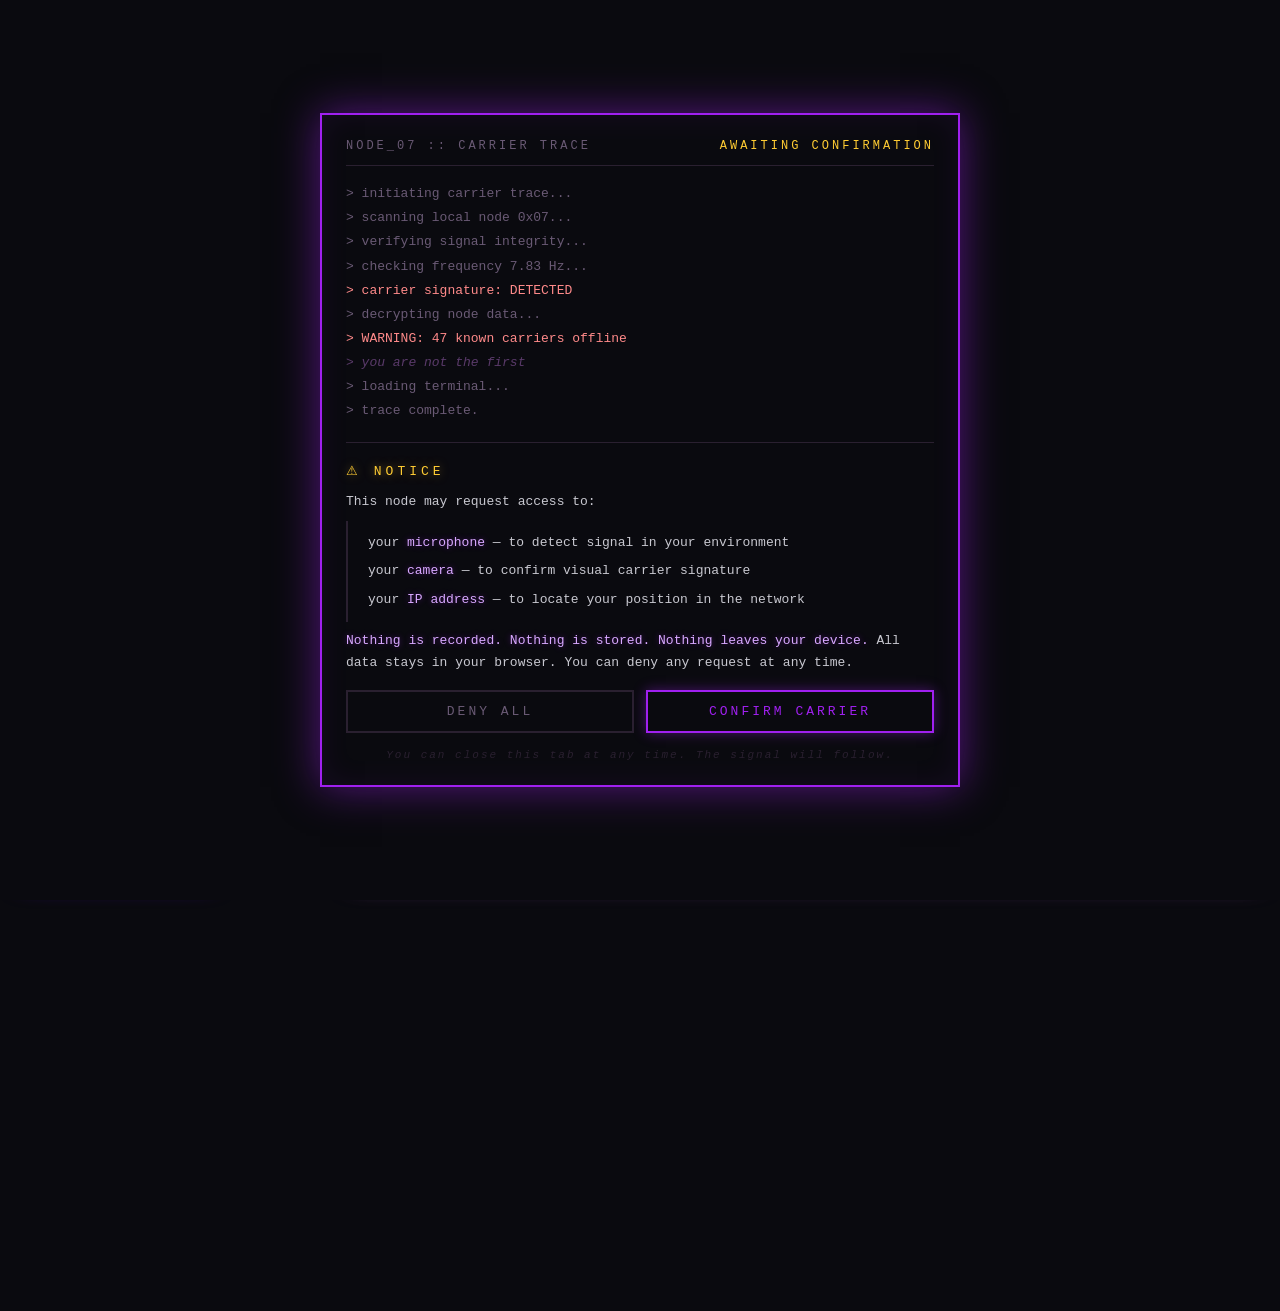
==== index.html @ cf15ec82 "Update index.html" ====
<!DOCTYPE html>
<html lang="en">
<head>
<meta charset="UTF-8">
<meta name="viewport" content="width=device-width, initial-scale=1.0">
<title>WHEEL_0x07 // CARRIER TRACE</title>
<link rel="icon" href="logo.png" type="image/png">
<link rel="apple-touch-icon" href="logo.png">
<link rel="stylesheet" href="style.css">
</head>
<body>

<script src="boot-screen.js"></script>

<div class="scanlines"></div>
<div class="vignette"></div>
<div id="glitch-overlay"></div>
<div id="gold-flash"></div>

<header class="hud">
  <div class="hud-left">
    <span class="dot red"></span>
    <span class="dot yellow"></span>
    <span class="dot green"></span>
    <span class="hud-title">NODE_07 // SIGNAL: <span class="err">DETECTED</span></span>
  </div>
  <div class="hud-right">
    <span id="visitor-id">SUBJECT_0000</span>
    <span class="sep">|</span>
    <span id="counter">SPINS: 0</span>
    <span class="sep">|</span>
    <span id="clock">00:00:00</span>
  </div>
</header>

<main class="stage">

  <div class="intro" id="intro">
    <p class="line system">&gt; carrier trace initialized.</p>
    <p class="line system">&gt; signal origin: <span class="err">UNKNOWN</span></p>
    <p class="line whisper">you were not supposed to find this. but you were supposed to hear it.</p>
    <p class="line">Press <span class="glitch-text" data-text="SPIN">SPIN</span> to continue. Each sector is a fragment of the signal.</p>
    <p class="line dim">They are not random. Nothing here is random.</p>
  </div>

  <div class="wheel-wrap">
    <div class="wheel-pointer">▼</div>
    <canvas id="wheel" width="600" height="600"></canvas>
    <button id="spin-btn" class="spin-btn">
      <span class="glitch-text" data-text="SPIN">SPIN</span>
    </button>
  </div>

  <div class="visualizer-wrap">
    <canvas id="visualizer" width="800" height="80"></canvas>
  </div>

  <div class="result" id="result">
    <div class="result-label">// DECODED FRAGMENT</div>
    <div class="result-text" id="result-text">—</div>
    <div class="result-sub" id="result-sub"></div>
  </div>

  <div class="log" id="log">
    <p class="line system">&gt; signal trace active.</p>
    <p class="line whisper">you are a carrier. we will explain.</p>
    <p class="line dim">&gt; type: help</p>
  </div>

  <div class="terminal-input">
    <span class="prompt">&gt;</span>
    <input type="text" id="cmd" autocomplete="off" spellcheck="false" placeholder="type a command...">
  </div>

</main>

<a href="chat.html" class="channel-btn" title="other carriers">
  <span class="channel-row">
    <span class="channel-dot"></span>
    <span class="channel-text">CHANNEL_0x0F</span>
  </span>
  <span class="channel-count" id="channelCount">4 carriers</span>
</a>

<footer class="hidden-footer">
  <a href="manifest.html" class="secret-dot" title="recovery document">manifest.node</a>
  <a href="manifest-enemy.html" class="secret-dot" title="their version">official.node</a>
  <a href="signal.html" class="secret-dot" title="carrier wave analysis">signal.node</a>
  <a href="hidden.html" class="secret-dot" title="you were not supposed to see this">break_down.node</a>
  <a href="void.html" class="secret-dot" title="do not follow">void.node</a>
  <span class="hidden-tag" title="you found it">7</span>
</footer>

<script src="audio.js"></script>
<script src="wheel-a.js"></script>
<script src="wheel-b.js"></script>
<script src="cmd-1.js"></script>
<script src="cmd-2.js"></script>
<script src="cmd-3.js"></script>
<script src="cmd-4.js"></script>
<script src="cmd-5.js"></script>
<script src="cmd-6.js"></script>
<script src="visualizer.js"></script>
<script src="mic-bg.js"></script>
<script src="referrer.js"></script>
<script src="copy-trap.js"></script>
<script src="cursor-drift.js"></script>
<script src="camera-watch.js"></script>
<script src="counter.js"></script>
<script src="intro.js"></script>
<script src="title-flicker.js"></script>
<script src="crt.js"></script>
<script src="fisheye-bg.js"></script>
<script src="frequency-bg.js"></script>

<script>
  // ---------- ЖИВОЙ СЧЁТЧИК "ONLINE" ----------
  (function() {
    const countEl = document.getElementById("channelCount");
    if (!countEl) return;
    function update() {
      const n = Math.max(3, Math.min(9, 4 + Math.floor(Math.random() * 4 - 1)));
      countEl.textContent = n + " carriers";
    }
    update();
    setInterval(update, 30000);
  })();
</script>

</body>
</html>
---- style.css ----
:root {
  --bg: #0a0a0f;
  --fg: #c8c8d0;
  --accent: #a020f0;
  --acid: #d8a8ff;
  --cyan: #7b2cbf;
  --dim: #2a2030;
}

* { margin: 0; padding: 0; box-sizing: border-box; }

html, body {
  height: 100%;
  background: #0a0a0f;
  color: var(--fg);
  font-family: "Courier New", "Consolas", monospace;
  overflow-x: hidden;
  cursor: crosshair;
}

/* На главной странице фон прозрачный — его рисует WebGL-канвас */
body.has-fisheye-bg {
  background: transparent !important;
}

#mic-bg {
  position: fixed;
  inset: 0;
  z-index: 0;
  pointer-events: none;
  overflow: hidden;
  opacity: 0;
  transition: opacity 0.6s ease;
}
#mic-bg.active { opacity: 1; }
.mic-word {
  position: absolute;
  top: 0;
  left: 0;
  font-family: "Courier New", monospace;
  font-weight: bold;
  letter-spacing: 2px;
  color: #a020f0;
  white-space: nowrap;
  will-change: transform, opacity, filter;
  text-shadow:
    0 0 10px rgba(160, 32, 240, 0.4),
    0 0 20px rgba(160, 32, 240, 0.2);
  user-select: none;
}

.hud {
  display: flex;
  justify-content: space-between;
  align-items: center;
  padding: 8px 14px;
  border-bottom: 1px solid var(--dim);
  background: rgba(10, 10, 15, 0.7);
  font-size: 12px;
  letter-spacing: 1px;
  position: sticky;
  top: 0;
  z-index: 20;
  backdrop-filter: blur(2px);
}
.hud-left, .hud-right { display: flex; align-items: center; gap: 10px; }
.dot { width: 9px; height: 9px; border-radius: 50%; display: inline-block; }
.red { background: #a020f0; }
.yellow { background: #7b2cbf; }
.green { background: #d8a8ff; }
.hud-title { margin-left: 8px; color: var(--dim); }
.hud-right { color: #6a5a75; }
.sep { color: #3a2a45; }
.err { color: #ff2b6a; }

.stage {
  max-width: 900px;
  margin: 0 auto;
  padding: 24px 16px 80px;
  position: relative;
  z-index: 5;
  background: transparent;
}

.intro { margin-bottom: 24px; line-height: 1.55; font-size: 14px; }
.line { margin-bottom: 4px; }
.line.system { color: #8a7a95; }
.line.dim { color: #4a3a55; }
.line.whisper {
  color: #6a4a7a;
  font-style: italic;
  opacity: 0.85;
  animation: whisper 5s infinite;
}
.line.user::before { content: "> "; color: var(--accent); }
.ok { color: var(--acid); }

.wheel-wrap {
  position: relative;
  width: min(600px, 90vw);
  aspect-ratio: 1;
  margin: 20px auto 30px;
  filter: drop-shadow(0 0 30px rgba(160, 32, 240, 0.25));
}

#wheel {
  width: 100%;
  height: 100%;
  display: block;
  border-radius: 50%;
  transition: transform 4.5s cubic-bezier(0.15, 0.9, 0.05, 1);
}

.wheel-pointer {
  position: absolute;
  top: -18px;
  left: 50%;
  transform: translateX(-50%);
  font-size: 32px;
  color: var(--accent);
  text-shadow: 0 0 10px var(--accent);
  z-index: 3;
  pointer-events: none;
}

.spin-btn {
  position: absolute;
  top: 50%;
  left: 50%;
  transform: translate(-50%, -50%);
  width: 120px;
  height: 120px;
  border-radius: 50%;
  border: 2px solid var(--accent);
  background: radial-gradient(circle, #14081f 0%, #0a0a0f 100%);
  color: var(--fg);
  font-family: inherit;
  font-size: 18px;
  font-weight: bold;
  letter-spacing: 3px;
  cursor: pointer;
  z-index: 4;
  box-shadow:
    0 0 20px rgba(160, 32, 240, 0.5),
    inset 0 0 20px rgba(160, 32, 240, 0.25);
  transition: all 0.2s;
}
.spin-btn:hover {
  background: radial-gradient(circle, #2a103f 0%, #0a0a0f 100%);
  box-shadow:
    0 0 40px rgba(160, 32, 240, 0.9),
    inset 0 0 30px rgba(160, 32, 240, 0.5);
}
.spin-btn:active { transform: translate(-50%, -50%) scale(0.95); }
.spin-btn:disabled { opacity: 0.4; cursor: not-allowed; }

.glitch-text {
  position: relative;
  display: inline-block;
  color: var(--accent);
  text-shadow: 0 0 8px var(--accent);
}
.glitch-text::before,
.glitch-text::after {
  content: attr(data-text);
  position: absolute;
  left: 0; top: 0;
  width: 100%;
  overflow: hidden;
  pointer-events: none;
}
.glitch-text::before {
  color: #d8a8ff;
  animation: glitch-1 2s infinite linear alternate-reverse;
  clip-path: polygon(0 0, 100% 0, 100% 45%, 0 45%);
}
.glitch-text::after {
  color: #7b2cbf;
  animation: glitch-2 3s infinite linear alternate-reverse;
  clip-path: polygon(0 55%, 100% 55%, 100% 100%, 0 100%);
}
@keyframes glitch-1 {
  0%, 100% { transform: translate(0); }
  20% { transform: translate(-2px, 1px); }
  40% { transform: translate(-1px, -1px); }
  60% { transform: translate(2px, 1px); }
  80% { transform: translate(1px, -2px); }
}
@keyframes glitch-2 {
  0%, 100% { transform: translate(0); }
  25% { transform: translate(2px, -1px); }
  50% { transform: translate(-2px, 1px); }
  75% { transform: translate(1px, 2px); }
}

.result {
  text-align: center;
  border: 1px solid var(--dim);
  background: rgba(10, 10, 15, 0.55);
  padding: 20px;
  margin-bottom: 20px;
  min-height: 100px;
  transition: all 0.3s;
}
.result.active {
  border-color: var(--accent);
  box-shadow: 0 0 20px rgba(160, 32, 240, 0.4);
}
.result-label {
  font-size: 11px;
  color: var(--dim);
  letter-spacing: 3px;
  margin-bottom: 8px;
}
.result-text {
  font-size: 26px;
  font-weight: bold;
  letter-spacing: 4px;
  color: var(--acid);
  text-shadow: 0 0 12px var(--acid);
  word-break: break-word;
}
.result-sub {
  font-size: 13px;
  color: #6a5a75;
  margin-top: 10px;
  font-style: italic;
  min-height: 18px;
}

.visualizer-wrap {
  width: 100%;
  max-width: 800px;
  margin: 0 auto 20px;
  height: 80px;
  position: relative;
  opacity: 0;
  transition: opacity 0.4s ease;
  pointer-events: none;
}
.visualizer-wrap.active { opacity: 1; }
#visualizer {
  width: 100%;
  height: 100%;
  display: block;
  filter: drop-shadow(0 0 8px rgba(160, 32, 240, 0.6));
}

.log {
  border-top: 1px solid var(--dim);
  padding: 12px 0;
  font-size: 13px;
  line-height: 1.5;
  max-height: 200px;
  overflow-y: auto;
  scrollbar-width: thin;
  background: rgba(10, 10, 15, 0.45);
}
.log::-webkit-scrollbar { width: 6px; }
.log::-webkit-scrollbar-thumb { background: var(--dim); }

.terminal-input {
  display: flex;
  align-items: center;
  border-top: 1px solid var(--dim);
  padding: 10px 0;
  background: rgba(10, 10, 15, 0.45);
}
.prompt { color: var(--accent); margin-right: 10px; font-weight: bold; }
#cmd {
  flex: 1;
  background: transparent;
  border: none;
  outline: none;
  color: var(--fg);
  font-family: inherit;
  font-size: 14px;
  caret-color: var(--accent);
}
#cmd::placeholder { color: #3a2a45; }

.scanlines {
  position: fixed; inset: 0; z-index: 99; pointer-events: none;
  background: repeating-linear-gradient(
    0deg, rgba(0,0,0,0.22) 0px, rgba(0,0,0,0.22) 1px,
    transparent 1px, transparent 3px);
}
.vignette {
  position: fixed; inset: 0; z-index: 98; pointer-events: none;
  background: radial-gradient(ellipse at center, transparent 40%, rgba(0,0,0,0.7) 100%);
}
#glitch-overlay {
  position: fixed; inset: 0; z-index: 150; pointer-events: none;
  background: transparent;
}
#glitch-overlay.active {
  animation: full-glitch 0.35s steps(2) infinite;
  background: rgba(160, 32, 240, 0.1);
  mix-blend-mode: difference;
}
@keyframes full-glitch {
  0% { transform: translate(0); filter: hue-rotate(0deg); }
  50% { transform: translate(-4px, 2px); filter: hue-rotate(60deg); }
  100% { transform: translate(3px, -3px); filter: hue-rotate(120deg); }
}
@keyframes whisper {
  0%, 100% { opacity: 0.2; letter-spacing: 0; }
  50% { opacity: 0.9; letter-spacing: 2px; }
}

/* ---------- HIDDEN FOOTER ---------- */
.hidden-footer {
  position: fixed;
  bottom: 20px;
  right: 20px;
  z-index: 9999;
  display: flex;
  align-items: center;
  gap: 22px;
  padding: 14px 22px;
  background: rgba(10, 10, 15, 0.9);
  border: 2px solid #a020f0;
  border-radius: 3px;
  box-shadow:
    0 0 25px rgba(160, 32, 240, 0.6),
    inset 0 0 15px rgba(160, 32, 240, 0.1);
  backdrop-filter: blur(8px);
  font-size: 15px;
}
.hidden-footer:hover {
  box-shadow:
    0 0 40px rgba(160, 32, 240, 0.9),
    inset 0 0 25px rgba(160, 32, 240, 0.2);
}
.secret-dot {
  color: #d8d8e0;
  font-size: 15px;
  font-family: "Courier New", monospace;
  letter-spacing: 2px;
  text-decoration: none;
  cursor: crosshair;
  opacity: 1;
  transition: all 0.4s ease;
  text-shadow: 0 0 8px rgba(160, 32, 240, 0.7);
  padding: 4px 6px;
}
.secret-dot:hover {
  color: #ffffff;
  text-shadow: 0 0 12px #a020f0, 0 0 25px #a020f0, 0 0 45px #a020f0;
  letter-spacing: 4px;
}
.secret-dot[href="void.html"] {
  color: #c77dff;
  font-weight: bold;
  text-shadow: 0 0 10px #a020f0, 0 0 22px rgba(160, 32, 240, 0.9);
  animation: void-flicker 3s infinite;
}
.secret-dot[href="void.html"]:hover {
  color: #ffffff;
  text-shadow: 0 0 15px #d8a8ff, 0 0 35px #a020f0, 0 0 70px #a020f0;
}
@keyframes void-flicker {
  0%, 88%, 100% { opacity: 1; }
  90%           { opacity: 0.3; }
  92%           { opacity: 1; }
  94%           { opacity: 0.5; }
  96%           { opacity: 1; }
}
.hidden-tag {
  color: #d8d8e0;
  font-size: 15px;
  font-weight: bold;
  transition: color 0.5s;
  cursor: help;
  text-shadow: 0 0 8px rgba(160, 32, 240, 0.6);
  padding: 4px 6px;
}
.hidden-tag:hover {
  color: #ffffff;
  text-shadow: 0 0 12px #a020f0, 0 0 25px #a020f0;
}

/* ---------- CHANNEL BUTTON ---------- */
.channel-btn {
  position: fixed;
  bottom: 20px;
  left: 20px;
  z-index: 9999;
  display: flex;
  flex-direction: column;
  align-items: flex-start;
  gap: 4px;
  padding: 14px 18px;
  background: rgba(10, 10, 15, 0.9);
  border: 2px solid #a020f0;
  border-radius: 3px;
  text-decoration: none;
  cursor: pointer;
  box-shadow:
    0 0 25px rgba(160, 32, 240, 0.6),
    inset 0 0 15px rgba(160, 32, 240, 0.15);
  backdrop-filter: blur(8px);
  transition: all 0.3s ease;
  animation: channel-pulse 2s ease-in-out infinite;
}
.channel-btn:hover {
  box-shadow:
    0 0 45px rgba(160, 32, 240, 1),
    inset 0 0 25px rgba(160, 32, 240, 0.3);
  transform: translateY(-2px);
  animation: none;
}
@keyframes channel-pulse {
  0%, 100% {
    box-shadow: 0 0 25px rgba(160, 32, 240, 0.6),
                inset 0 0 15px rgba(160, 32, 240, 0.15);
  }
  50% {
    box-shadow: 0 0 40px rgba(160, 32, 240, 0.95),
                inset 0 0 22px rgba(160, 32, 240, 0.3);
  }
}
.channel-row { display: flex; align-items: center; gap: 8px; }
.channel-dot {
  display: inline-block;
  width: 8px;
  height: 8px;
  border-radius: 50%;
  background: #00ff88;
  box-shadow: 0 0 8px #00ff88;
  animation: channel-dot-blink 1.5s infinite;
  flex-shrink: 0;
}
@keyframes channel-dot-blink {
  0%, 100% { opacity: 1; }
  50%      { opacity: 0.3; }
}
.channel-text {
  color: #a020f0;
  font-family: "Courier New", monospace;
  font-size: 14px;
  letter-spacing: 3px;
  font-weight: bold;
  text-shadow: 0 0 8px rgba(160, 32, 240, 0.7);
}
.channel-count {
  color: #d8a8ff;
  font-family: "Courier New", monospace;
  font-size: 10px;
  letter-spacing: 2px;
  opacity: 0.8;
  padding-left: 16px;
}

/* ---------- GOLD JACKPOT ---------- */
.result.jackpot {
  border-color: #ffcc33;
  box-shadow:
    0 0 30px rgba(255, 204, 51, 0.6),
    inset 0 0 30px rgba(255, 204, 51, 0.15);
  animation: jackpot-pulse 1.2s ease-in-out infinite;
}
.result.jackpot .result-label { color: #ffcc33; }
.result.jackpot .result-text {
  color: #ffcc33;
  text-shadow:
    0 0 10px #ffcc33,
    0 0 25px #ff9500,
    0 0 45px #ff6600;
  letter-spacing: 6px;
}
.result.jackpot .result-sub {
  color: #ffcc33;
  font-style: normal;
  letter-spacing: 2px;
}
@keyframes jackpot-pulse {
  0%, 100% { box-shadow: 0 0 30px rgba(255, 204, 51, 0.6), inset 0 0 30px rgba(255, 204, 51, 0.15); }
  50%      { box-shadow: 0 0 55px rgba(255, 204, 51, 1),   inset 0 0 45px rgba(255, 204, 51, 0.35); }
}

#gold-flash {
  position: fixed;
  inset: 0;
  z-index: 200;
  pointer-events: none;
  background: radial-gradient(circle at center,
              rgba(255, 220, 100, 0.95) 0%,
              rgba(255, 170, 0, 0.6) 35%,
              transparent 70%);
  opacity: 0;
}
#gold-flash.active {
  animation: gold-flash 1.6s ease-out forwards;
}
@keyframes gold-flash {
  0%   { opacity: 0; }
  15%  { opacity: 1; }
  100% { opacity: 0; }
}

@keyframes flicker {
  0%, 95%, 100% { opacity: 1; }
  96% { opacity: 0.7; }
  97% { opacity: 1; }
  98% { opacity: 0.3; }
  99% { opacity: 1; }
}

/* ---------- BOOT SCREEN ---------- */
#boot-screen {
  position: fixed;
  inset: 0;
  z-index: 99998;
  background: #0a0a0f;
  display: flex;
  align-items: center;
  justify-content: center;
  padding: 20px;
  font-family: "Courier New", monospace;
  opacity: 1;
  animation: boot-fade-in 0.4s ease-out;
}
@keyframes boot-fade-in {
  from { opacity: 0; }
  to   { opacity: 1; }
}
.boot-box {
  width: 100%;
  max-width: 640px;
  border: 2px solid #a020f0;
  background: rgba(10, 10, 15, 0.95);
  box-shadow:
    0 0 40px rgba(160, 32, 240, 0.5),
    inset 0 0 30px rgba(160, 32, 240, 0.08);
  padding: 24px;
  position: relative;
}
.boot-header {
  display: flex;
  justify-content: space-between;
  align-items: center;
  padding-bottom: 12px;
  margin-bottom: 16px;
  border-bottom: 1px solid #2a2030;
  font-size: 12px;
  letter-spacing: 3px;
  color: #6a5a75;
}
.boot-status {
  color: #a020f0;
  animation: pulse-red 1.5s infinite;
}
.boot-status.pending {
  color: #ffcc33;
  animation: pulse-red 1s infinite;
}
@keyframes pulse-red {
  0%, 100% { opacity: 1; }
  50%      { opacity: 0.35; }
}
.boot-log {
  min-height: 180px;
  max-height: 240px;
  overflow-y: auto;
  margin-bottom: 20px;
  font-size: 13px;
  line-height: 1.7;
  color: #6a5a75;
}
.boot-line {
  margin: 0;
  padding: 1px 0;
  animation: boot-line-in 0.3s ease-out;
}
.boot-line.warn { color: #ff8a8a; }
.boot-line.whisper { color: #5a3a6a; font-style: italic; }
@keyframes boot-line-in {
  from { opacity: 0; transform: translateX(-6px); }
  to   { opacity: 1; transform: translateX(0); }
}
.boot-privacy {
  border-top: 1px solid #2a2030;
  padding-top: 20px;
  animation: boot-line-in 0.5s ease-out;
}
.privacy-title {
  color: #ffcc33;
  font-size: 13px;
  letter-spacing: 4px;
  margin-bottom: 12px;
  text-shadow: 0 0 10px rgba(255, 204, 51, 0.5);
}
.privacy-text {
  color: #c8c8d0;
  font-size: 13px;
  line-height: 1.7;
  margin-bottom: 16px;
}
.privacy-text ul {
  list-style: none;
  padding: 8px 0 8px 20px;
  margin: 8px 0;
  border-left: 2px solid #2a2030;
}
.privacy-text li { padding: 3px 0; }
.privacy-text strong {
  color: #d8a8ff;
  font-weight: normal;
  text-shadow: 0 0 6px rgba(160, 32, 240, 0.4);
}
.privacy-buttons {
  display: flex;
  gap: 12px;
  margin-bottom: 16px;
}
.boot-btn {
  flex: 1;
  padding: 12px 20px;
  font-family: "Courier New", monospace;
  font-size: 13px;
  letter-spacing: 3px;
  border: 2px solid;
  background: transparent;
  cursor: pointer;
  transition: all 0.3s;
}
.boot-btn.deny {
  color: #6a5a75;
  border-color: #2a2030;
}
.boot-btn.deny:hover {
  color: #ff8a8a;
  border-color: #ff8a8a;
  box-shadow: 0 0 15px rgba(255, 138, 138, 0.4);
}
.boot-btn.allow {
  color: #a020f0;
  border-color: #a020f0;
  box-shadow: 0 0 12px rgba(160, 32, 240, 0.4);
}
.boot-btn.allow:hover {
  background: #a020f0;
  color: #0a0a0f;
  box-shadow: 0 0 25px #a020f0;
}
.boot-btn:focus { outline: none; }
.privacy-hint {
  color: #2a2030;
  font-size: 11px;
  letter-spacing: 2px;
  text-align: center;
  font-style: italic;
}

/* ---------- INTRO PANEL ---------- */
#intro-panel {
  position: fixed;
  inset: 0;
  z-index: 99997;
  background: rgba(10, 10, 15, 0.96);
  display: flex;
  align-items: center;
  justify-content: center;
  padding: 20px;
  font-family: "Courier New", monospace;
  cursor: pointer;
  animation: intro-fade 0.5s ease-out;
}
@keyframes intro-fade {
  from { opacity: 0; }
  to   { opacity: 1; }
}
.intro-box {
  width: 100%;
  max-width: 620px;
  border: 2px solid #a020f0;
  background: rgba(10, 10, 15, 0.95);
  box-shadow:
    0 0 40px rgba(160, 32, 240, 0.5),
    inset 0 0 30px rgba(160, 32, 240, 0.08);
  padding: 24px 28px;
  position: relative;
}
.intro-header {
  display: flex;
  justify-content: space-between;
  align-items: center;
  padding-bottom: 12px;
  margin-bottom: 16px;
  border-bottom: 1px solid #2a2030;
  font-size: 11px;
  letter-spacing: 3px;
  color: #6a5a75;
}
.intro-skip {
  color: #4a4055;
  cursor: pointer;
  transition: color 0.3s;
}
.intro-skip:hover { color: #a020f0; }
.intro-body {
  min-height: 200px;
  font-size: 14px;
  line-height: 1.8;
}
.intro-line {
  margin: 0;
  padding: 2px 0;
  opacity: 0;
  animation: intro-line-in 0.4s ease-out forwards;
}
@keyframes intro-line-in {
  from { opacity: 0; transform: translateX(-8px); }
  to   { opacity: 1; transform: translateX(0); }
}
.intro-line.system  { color: #6a5a75; }
.intro-line.dim     { color: #3a2a45; }
.intro-line.whisper {
  color: #5a3a6a;
  font-style: italic;
  opacity: 0.85;
}
.intro-line.err     { color: #ff2b6a; }
.intro-line.ok      { color: #d8a8ff; }

/* ================================================================ */
/*                    CRT / TERMINAL EFFECT                          */
/* ================================================================ */

/* ---------- КОНТЕЙНЕР ОВЕРЛЕЯ ---------- */
#crt-overlay {
  position: fixed;
  inset: 0;
  z-index: 9000;
  pointer-events: none;
  overflow: hidden;
}

/* ---------- СКАНЛАЙНЫ ---------- */
.crt-scanlines {
  position: absolute;
  inset: 0;
  background: repeating-linear-gradient(
    0deg,
    rgba(0, 0, 0, 0.28) 0px,
    rgba(0, 0, 0, 0.28) 1px,
    transparent 1px,
    transparent 3px
  );
  mix-blend-mode: multiply;
  opacity: 0.85;
  animation: crt-scanline-shift 8s linear infinite;
}

@keyframes crt-scanline-shift {
  0%   { background-position: 0 0; }
  100% { background-position: 0 200px; }
}

/* ---------- FLICKER ---------- */
.crt-flicker {
  position: absolute;
  inset: 0;
  background: #000;
  opacity: 0;
  transition: opacity 0.05s;
  pointer-events: none;
}

/* ---------- ХРОМАТИЧЕСКАЯ АБЕРРАЦИЯ ---------- */
.crt-rgb {
  position: absolute;
  inset: 0;
  background:
    linear-gradient(
      90deg,
      rgba(255, 0, 51, 0.04) 0%,
      transparent 3%,
      transparent 97%,
      rgba(0, 240, 255, 0.04) 100%
    );
  mix-blend-mode: screen;
  animation: crt-rgb-drift 6s ease-in-out infinite;
}

@keyframes crt-rgb-drift {
  0%, 100% { transform: translateX(0); }
  50%      { transform: translateX(1px); }
}

/* ---------- ВИНЬЕТКА ---------- */
.crt-vignette {
  position: absolute;
  inset: 0;
  background: radial-gradient(
    ellipse at center,
    transparent 35%,
    rgba(0, 0, 0, 0.35) 70%,
    rgba(0, 0, 0, 0.85) 100%
  );
  pointer-events: none;
}

/* ---------- СТЕКЛО ---------- */
.crt-glass {
  position: absolute;
  inset: 0;
  background:
    radial-gradient(
      ellipse 80% 30% at 50% 0%,
      rgba(216, 168, 255, 0.06) 0%,
      transparent 60%
    ),
    radial-gradient(
      ellipse 60% 20% at 50% 100%,
      rgba(160, 32, 240, 0.05) 0%,
      transparent 60%
    );
  pointer-events: none;
}

/* ---------- ФОСФОРНОЕ СВЕЧЕНИЕ ---------- */
.glitch-text,
.spin-btn,
.channel-btn,
.hidden-footer {
  filter: drop-shadow(0 0 2px currentColor);
}


/* ---------- РАССЕИВАНИЕ СВЕТА ОТ ЭКРАНА ---------- */
.stage::after {
  content: "";
  position: fixed;
  inset: 0;
  pointer-events: none;
  background: radial-gradient(
    ellipse at center,
    rgba(160, 32, 240, 0.04) 0%,
    transparent 50%
  );
  mix-blend-mode: screen;
  z-index: 8997;
}

/* ================================================================ */
/*                           MOBILE                                  */
/* ================================================================ */
@media (max-width: 768px) {
  .hud-title { display: none; }
  .result-text { font-size: 18px; letter-spacing: 2px; }
  .spin-btn { width: 90px; height: 90px; font-size: 14px; }
  .hidden-footer {
    bottom: 10px;
    right: 10px;
    left: 10px;
    gap: 12px;
    padding: 10px 14px;
    font-size: 12px;
    justify-content: center;
    flex-wrap: wrap;
  }
  .secret-dot, .hidden-tag { font-size: 12px; }
  .channel-btn {
    bottom: 90px;
    left: 10px;
    padding: 10px 14px;
  }
  .channel-text { font-size: 12px; letter-spacing: 2px; }
  .channel-count { font-size: 9px; padding-left: 14px; }
  .boot-box { padding: 16px; }
  .boot-header { font-size: 10px; letter-spacing: 2px; }
  .boot-log { font-size: 12px; min-height: 140px; }
  .privacy-text { font-size: 12px; }
  .privacy-buttons { flex-direction: column; }
  .boot-btn { font-size: 12px; padding: 10px 16px; }
  .intro-box { padding: 18px 20px; }
  .intro-body { font-size: 13px; }
  .visualizer-wrap { height: 60px; margin-bottom: 15px; }

  .crt-scanlines { opacity: 0.6; }
  .crt-vignette {
    background: radial-gradient(
      ellipse at center,
      transparent 40%,
      rgba(0, 0, 0, 0.5) 80%,
      rgba(0, 0, 0, 0.9) 100%
    );
  }
  .stage::before {
    inset: 8px;
    border-radius: 12px;
  }
}
/* ---------- FREQUENCY SYNC EFFECT ---------- */
/* Когда игрок достигает синхронизации — визуализатор пульсирует 7.83 Hz */

body.freq-synced .visualizer-wrap {
  animation: freq-pulse 1.28s ease-in-out infinite;
}

/* 7.83 Hz ≈ 1.28 сек на цикл (1000 / 7.83 ≈ 127.7 мс × 10 = 1.28 сек) */
@keyframes freq-pulse {
  0%, 100% { opacity: 1; filter: drop-shadow(0 0 8px rgba(160, 32, 240, 0.6)); }
  50%      { opacity: 0.85; filter: drop-shadow(0 0 20px rgba(160, 32, 240, 1)); }
}

/* Лёгкая пульсация всего интерфейса при синхронизации */
body.freq-synced {
  animation: freq-body-pulse 1.28s ease-in-out infinite;
}

@keyframes freq-body-pulse {
  0%, 100% { filter: brightness(1); }
  50%      { filter: brightness(1.03); }
}
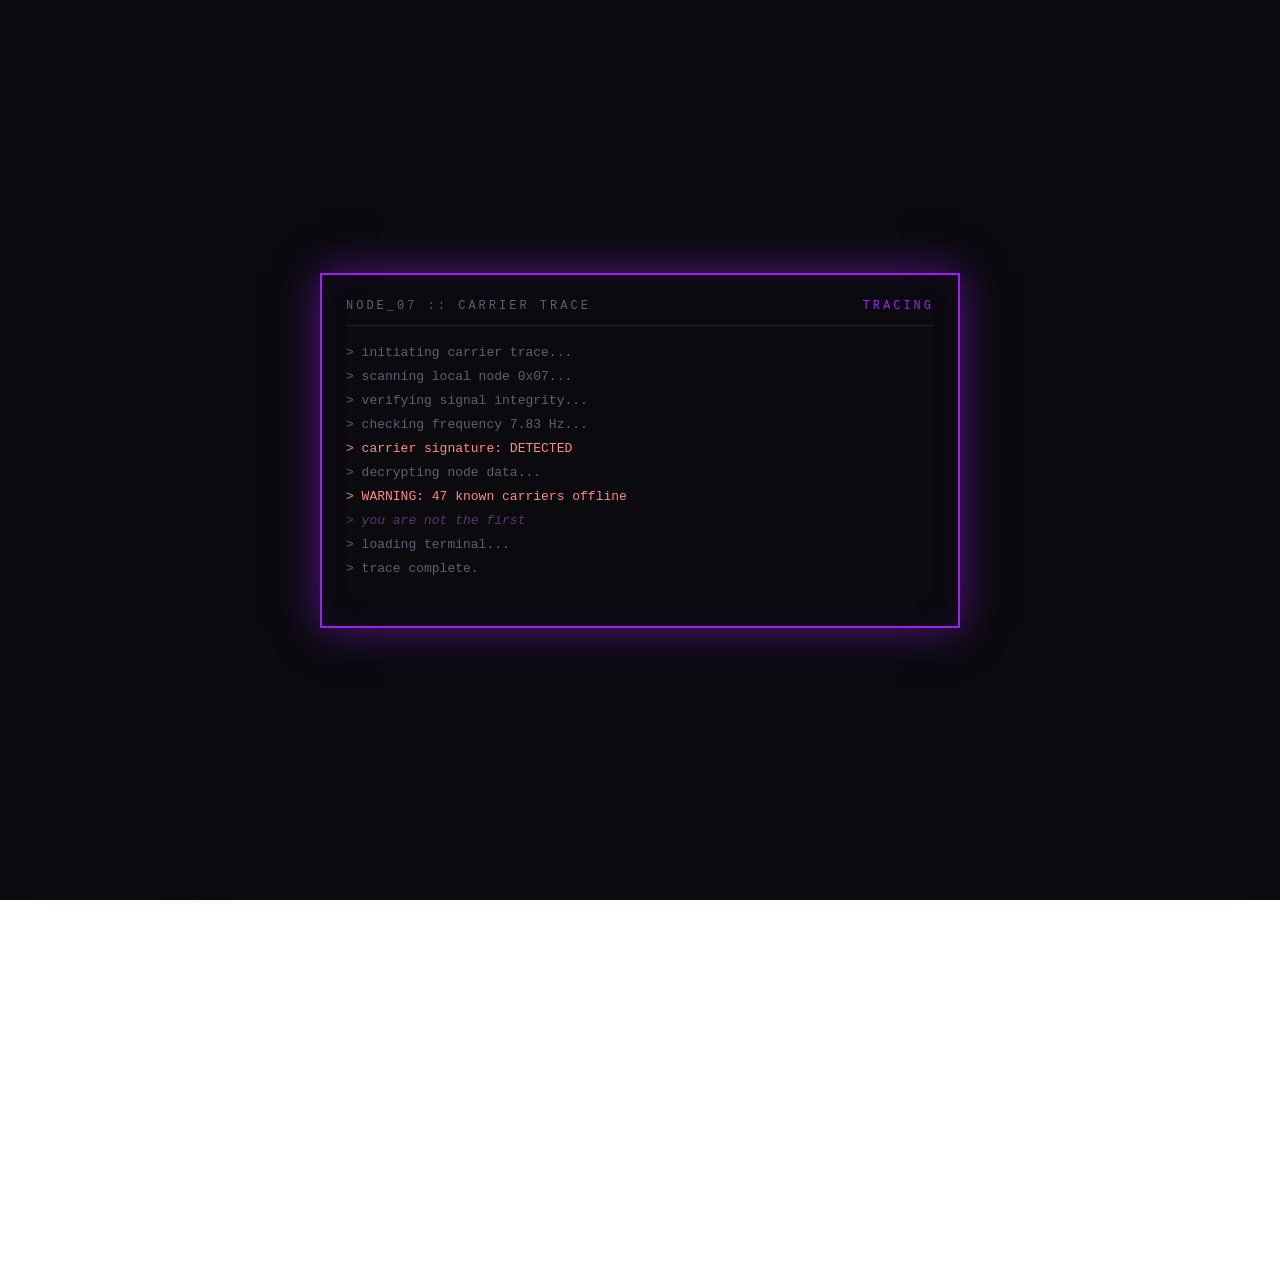
==== commit b0c6ab4e: "Update index.html" ====
--- a/index.html
+++ b/index.html
@@ -87,6 +87,7 @@
   <a href="manifest-enemy.html" class="secret-dot" title="their version">official.node</a>
   <a href="signal.html" class="secret-dot" title="carrier wave analysis">signal.node</a>
   <a href="hidden.html" class="secret-dot" title="you were not supposed to see this">break_down.node</a>
+  <a href="47.html" class="secret-dot" title="the others" style="color:#8a1a1a;">archive.node</a>
   <a href="void.html" class="secret-dot" title="do not follow">void.node</a>
   <span class="hidden-tag" title="you found it">7</span>
 </footer>
@@ -112,6 +113,8 @@
 <script src="crt.js"></script>
 <script src="fisheye-bg.js"></script>
 <script src="frequency-bg.js"></script>
+<script src="loop.js"></script>
+<script src="stalking.js"></script>
 
 <script>
   // ---------- ЖИВОЙ СЧЁТЧИК "ONLINE" ----------
--- a/style.css
+++ b/style.css
@@ -11,18 +11,43 @@
 
 html, body {
   height: 100%;
-  background: #0a0a0f;
+  background: transparent;
   color: var(--fg);
   font-family: "Courier New", "Consolas", monospace;
   overflow-x: hidden;
   cursor: crosshair;
 }
 
-/* На главной странице фон прозрачный — его рисует WebGL-канвас */
-body.has-fisheye-bg {
-  background: transparent !important;
-}
-
+/* На внутренних страницах (без WebGL-канваса) — тёмный фон */
+body:not(.has-fisheye-bg) {
+  background: #0a0a0f;
+}
+
+/* ---------- ПЛАВНОЕ ЗАТЕМНЕНИЕ ФОНА ПО КРАЯМ ---------- */
+body::after {
+  content: "";
+  position: fixed;
+  inset: 0;
+  z-index: 4;
+  pointer-events: none;
+  background:
+    linear-gradient(
+      180deg,
+      rgba(10, 10, 15, 0.85) 0%,
+      transparent 18%,
+      transparent 82%,
+      rgba(10, 10, 15, 0.85) 100%
+    ),
+    linear-gradient(
+      90deg,
+      rgba(10, 10, 15, 0.5) 0%,
+      transparent 8%,
+      transparent 92%,
+      rgba(10, 10, 15, 0.5) 100%
+    );
+}
+
+/* ---------- MIC BACKGROUND ---------- */
 #mic-bg {
   position: fixed;
   inset: 0;
@@ -49,6 +74,7 @@
   user-select: none;
 }
 
+/* ---------- HUD ---------- */
 .hud {
   display: flex;
   justify-content: space-between;
@@ -73,13 +99,13 @@
 .sep { color: #3a2a45; }
 .err { color: #ff2b6a; }
 
+/* ---------- STAGE ---------- */
 .stage {
   max-width: 900px;
   margin: 0 auto;
   padding: 24px 16px 80px;
   position: relative;
   z-index: 5;
-  background: transparent;
 }
 
 .intro { margin-bottom: 24px; line-height: 1.55; font-size: 14px; }
@@ -95,6 +121,7 @@
 .line.user::before { content: "> "; color: var(--accent); }
 .ok { color: var(--acid); }
 
+/* ---------- WHEEL ---------- */
 .wheel-wrap {
   position: relative;
   width: min(600px, 90vw);
@@ -154,6 +181,7 @@
 .spin-btn:active { transform: translate(-50%, -50%) scale(0.95); }
 .spin-btn:disabled { opacity: 0.4; cursor: not-allowed; }
 
+/* ---------- GLITCH TEXT ---------- */
 .glitch-text {
   position: relative;
   display: inline-block;
@@ -193,6 +221,7 @@
   75% { transform: translate(1px, 2px); }
 }
 
+/* ---------- RESULT ---------- */
 .result {
   text-align: center;
   border: 1px solid var(--dim);
@@ -228,6 +257,7 @@
   min-height: 18px;
 }
 
+/* ---------- VISUALIZER ---------- */
 .visualizer-wrap {
   width: 100%;
   max-width: 800px;
@@ -246,6 +276,7 @@
   filter: drop-shadow(0 0 8px rgba(160, 32, 240, 0.6));
 }
 
+/* ---------- LOG & INPUT ---------- */
 .log {
   border-top: 1px solid var(--dim);
   padding: 12px 0;
@@ -254,7 +285,7 @@
   max-height: 200px;
   overflow-y: auto;
   scrollbar-width: thin;
-  background: rgba(10, 10, 15, 0.45);
+  background: rgba(10, 10, 15, 0.25);
 }
 .log::-webkit-scrollbar { width: 6px; }
 .log::-webkit-scrollbar-thumb { background: var(--dim); }
@@ -264,7 +295,7 @@
   align-items: center;
   border-top: 1px solid var(--dim);
   padding: 10px 0;
-  background: rgba(10, 10, 15, 0.45);
+  background: rgba(10, 10, 15, 0.25);
 }
 .prompt { color: var(--accent); margin-right: 10px; font-weight: bold; }
 #cmd {
@@ -279,6 +310,7 @@
 }
 #cmd::placeholder { color: #3a2a45; }
 
+/* ---------- OVERLAYS ---------- */
 .scanlines {
   position: fixed; inset: 0; z-index: 99; pointer-events: none;
   background: repeating-linear-gradient(
@@ -724,11 +756,7 @@
 .intro-line.err     { color: #ff2b6a; }
 .intro-line.ok      { color: #d8a8ff; }
 
-/* ================================================================ */
-/*                    CRT / TERMINAL EFFECT                          */
-/* ================================================================ */
-
-/* ---------- КОНТЕЙНЕР ОВЕРЛЕЯ ---------- */
+/* ---------- CRT / TERMINAL EFFECT ---------- */
 #crt-overlay {
   position: fixed;
   inset: 0;
@@ -736,8 +764,6 @@
   pointer-events: none;
   overflow: hidden;
 }
-
-/* ---------- СКАНЛАЙНЫ ---------- */
 .crt-scanlines {
   position: absolute;
   inset: 0;
@@ -752,13 +778,10 @@
   opacity: 0.85;
   animation: crt-scanline-shift 8s linear infinite;
 }
-
 @keyframes crt-scanline-shift {
   0%   { background-position: 0 0; }
   100% { background-position: 0 200px; }
 }
-
-/* ---------- FLICKER ---------- */
 .crt-flicker {
   position: absolute;
   inset: 0;
@@ -767,8 +790,6 @@
   transition: opacity 0.05s;
   pointer-events: none;
 }
-
-/* ---------- ХРОМАТИЧЕСКАЯ АБЕРРАЦИЯ ---------- */
 .crt-rgb {
   position: absolute;
   inset: 0;
@@ -783,13 +804,10 @@
   mix-blend-mode: screen;
   animation: crt-rgb-drift 6s ease-in-out infinite;
 }
-
 @keyframes crt-rgb-drift {
   0%, 100% { transform: translateX(0); }
   50%      { transform: translateX(1px); }
 }
-
-/* ---------- ВИНЬЕТКА ---------- */
 .crt-vignette {
   position: absolute;
   inset: 0;
@@ -801,8 +819,6 @@
   );
   pointer-events: none;
 }
-
-/* ---------- СТЕКЛО ---------- */
 .crt-glass {
   position: absolute;
   inset: 0;
@@ -820,33 +836,9 @@
   pointer-events: none;
 }
 
-/* ---------- ФОСФОРНОЕ СВЕЧЕНИЕ ---------- */
-.glitch-text,
-.spin-btn,
-.channel-btn,
-.hidden-footer {
-  filter: drop-shadow(0 0 2px currentColor);
-}
-
-
-/* ---------- РАССЕИВАНИЕ СВЕТА ОТ ЭКРАНА ---------- */
-.stage::after {
-  content: "";
-  position: fixed;
-  inset: 0;
-  pointer-events: none;
-  background: radial-gradient(
-    ellipse at center,
-    rgba(160, 32, 240, 0.04) 0%,
-    transparent 50%
-  );
-  mix-blend-mode: screen;
-  z-index: 8997;
-}
-
-/* ================================================================ */
-/*                           MOBILE                                  */
-/* ================================================================ */
+
+
+/* ---------- MOBILE ---------- */
 @media (max-width: 768px) {
   .hud-title { display: none; }
   .result-text { font-size: 18px; letter-spacing: 2px; }
@@ -893,25 +885,3 @@
     border-radius: 12px;
   }
 }
-/* ---------- FREQUENCY SYNC EFFECT ---------- */
-/* Когда игрок достигает синхронизации — визуализатор пульсирует 7.83 Hz */
-
-body.freq-synced .visualizer-wrap {
-  animation: freq-pulse 1.28s ease-in-out infinite;
-}
-
-/* 7.83 Hz ≈ 1.28 сек на цикл (1000 / 7.83 ≈ 127.7 мс × 10 = 1.28 сек) */
-@keyframes freq-pulse {
-  0%, 100% { opacity: 1; filter: drop-shadow(0 0 8px rgba(160, 32, 240, 0.6)); }
-  50%      { opacity: 0.85; filter: drop-shadow(0 0 20px rgba(160, 32, 240, 1)); }
-}
-
-/* Лёгкая пульсация всего интерфейса при синхронизации */
-body.freq-synced {
-  animation: freq-body-pulse 1.28s ease-in-out infinite;
-}
-
-@keyframes freq-body-pulse {
-  0%, 100% { filter: brightness(1); }
-  50%      { filter: brightness(1.03); }
-}
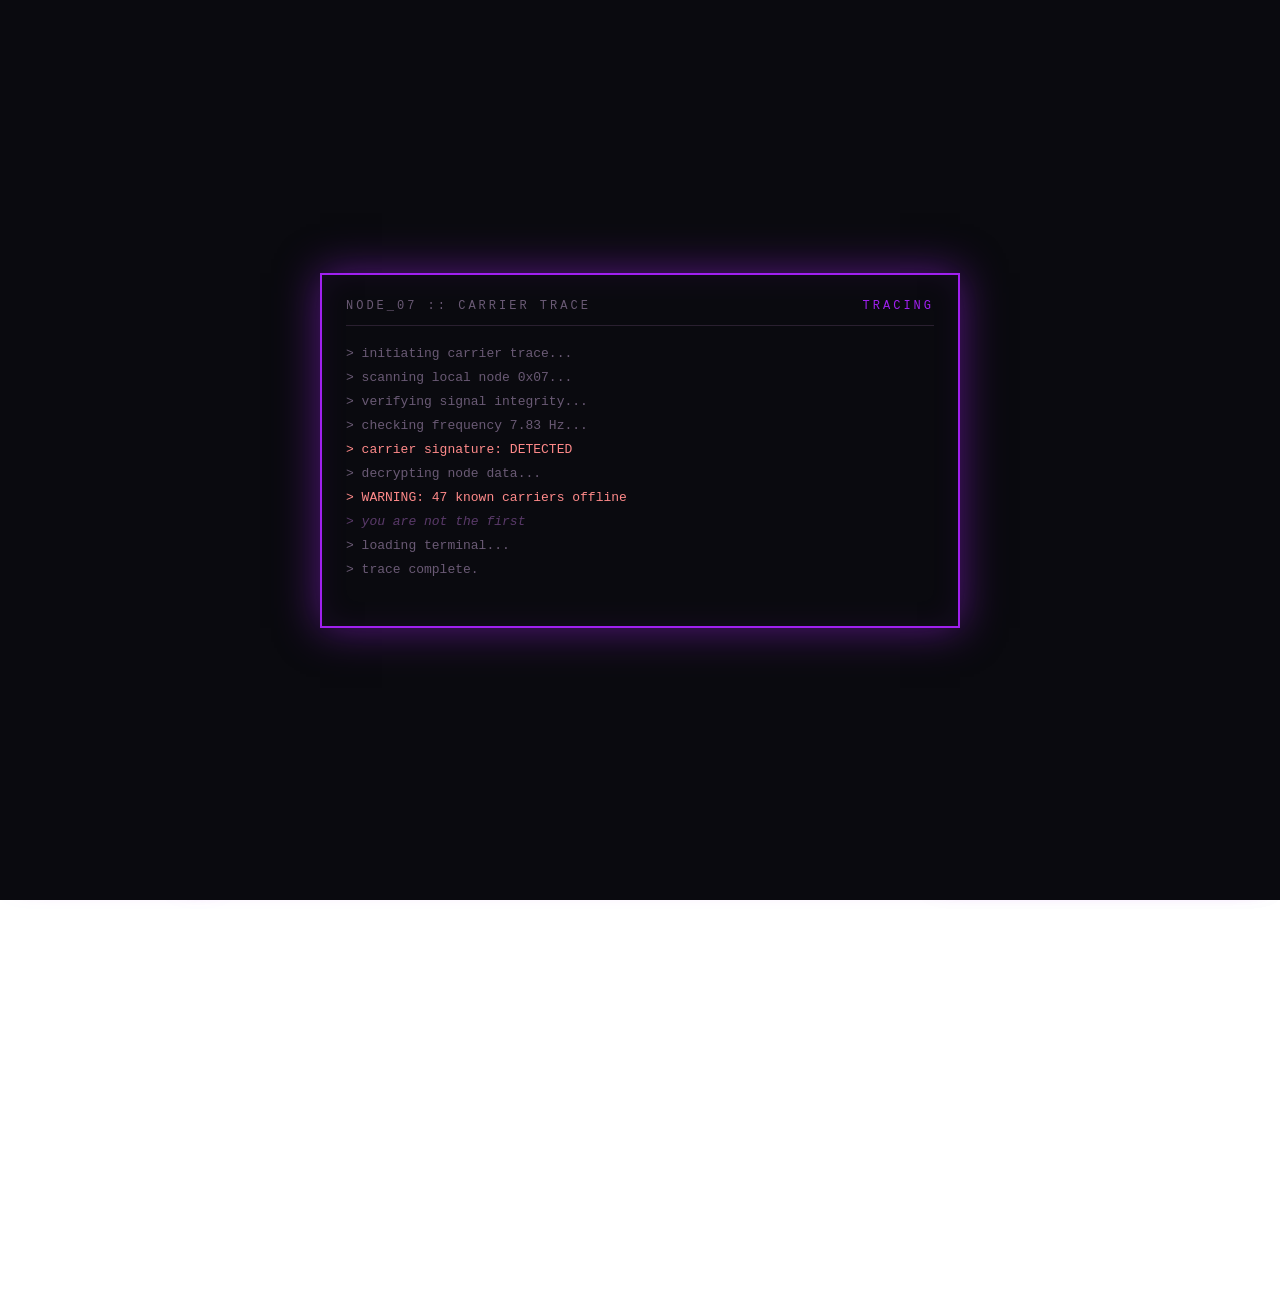
==== commit 964ef585: "Update index.html" ====
--- a/index.html
+++ b/index.html
@@ -115,6 +115,7 @@
 <script src="frequency-bg.js"></script>
 <script src="loop.js"></script>
 <script src="stalking.js"></script>
+<script src="progress-bar.js"></script>
 
 <script>
   // ---------- ЖИВОЙ СЧЁТЧИК "ONLINE" ----------
--- a/style.css
+++ b/style.css
@@ -885,3 +885,186 @@
     border-radius: 12px;
   }
 }
+/* ================================================================ */
+/*                    PROGRESS PANEL                                 */
+/* ================================================================ */
+
+#progress-panel {
+  position: fixed;
+  bottom: 20px;
+  right: 20px;
+  z-index: 9998;
+  width: 320px;
+  padding: 12px 16px;
+  background: rgba(10, 10, 15, 0.92);
+  border: 2px solid #a020f0;
+  border-radius: 3px;
+  box-shadow:
+    0 0 25px rgba(160, 32, 240, 0.5),
+    inset 0 0 15px rgba(160, 32, 240, 0.1);
+  backdrop-filter: blur(8px);
+  font-family: "Courier New", monospace;
+  font-size: 11px;
+  color: #c8c8d0;
+  transition: all 0.4s ease;
+  max-height: 60px;
+  overflow: hidden;
+}
+
+#progress-panel.expanded {
+  max-height: 500px;
+  overflow-y: auto;
+}
+
+#progress-panel.all-done {
+  border-color: #d8a8ff;
+  box-shadow:
+    0 0 45px rgba(160, 32, 240, 1),
+    inset 0 0 25px rgba(160, 32, 240, 0.2);
+  animation: progress-panel-pulse 2s infinite;
+}
+
+@keyframes progress-panel-pulse {
+  0%, 100% { box-shadow: 0 0 45px rgba(160, 32, 240, 1), inset 0 0 25px rgba(160, 32, 240, 0.2); }
+  50%      { box-shadow: 0 0 75px rgba(160, 32, 240, 1), inset 0 0 40px rgba(160, 32, 240, 0.4); }
+}
+
+@keyframes progress-done-pulse {
+  0%, 100% { opacity: 1; }
+  50%      { opacity: 0.5; }
+}
+
+/* ---------- HEADER ---------- */
+.progress-header {
+  display: flex;
+  justify-content: space-between;
+  align-items: center;
+  padding-bottom: 8px;
+  border-bottom: 1px solid #2a2030;
+  margin-bottom: 10px;
+  gap: 10px;
+}
+
+.progress-label {
+  color: #a020f0;
+  font-size: 10px;
+  letter-spacing: 2px;
+  font-weight: bold;
+}
+
+.progress-count {
+  color: #d8a8ff;
+  font-size: 12px;
+  font-weight: bold;
+  letter-spacing: 1px;
+  transition: all 0.3s;
+}
+
+.progress-toggle {
+  color: #4a4055;
+  font-size: 9px;
+  cursor: pointer;
+  letter-spacing: 1px;
+  transition: color 0.3s;
+  user-select: none;
+}
+
+.progress-toggle:hover {
+  color: #a020f0;
+}
+
+/* ---------- БАР ---------- */
+.progress-bar {
+  width: 100%;
+  height: 8px;
+  background: #1a0a2a;
+  border: 1px solid #2a2030;
+  border-radius: 2px;
+  overflow: hidden;
+  margin-bottom: 10px;
+}
+
+.progress-fill {
+  height: 100%;
+  width: 0%;
+  background: linear-gradient(to right, #7b2cbf, #a020f0);
+  box-shadow: 0 0 10px rgba(160, 32, 240, 0.6);
+  transition: width 0.8s ease, background 0.5s ease;
+}
+
+/* ---------- СПИСОК УСЛОВИЙ ---------- */
+.progress-list {
+  display: flex;
+  flex-direction: column;
+  gap: 4px;
+}
+
+.progress-item {
+  display: flex;
+  align-items: baseline;
+  gap: 8px;
+  font-size: 10px;
+  padding: 4px 0;
+  color: #6a5a75;
+  border-bottom: 1px dashed #1a1020;
+  transition: color 0.3s;
+}
+
+.progress-item:last-child {
+  border-bottom: none;
+}
+
+.progress-item.done {
+  color: #d8a8ff;
+}
+
+.progress-mark {
+  font-family: "Courier New", monospace;
+  font-weight: bold;
+  color: #4a4055;
+  flex-shrink: 0;
+  transition: color 0.3s;
+}
+
+.progress-item.done .progress-mark {
+  color: #00ff88;
+  text-shadow: 0 0 8px #00ff88;
+}
+
+.progress-item-label {
+  font-weight: bold;
+  letter-spacing: 1px;
+  flex-shrink: 0;
+}
+
+.progress-item-hint {
+  color: #3a2a45;
+  font-style: italic;
+  font-size: 9px;
+  overflow: hidden;
+  text-overflow: ellipsis;
+  white-space: nowrap;
+  flex: 1;
+  text-align: right;
+}
+
+.progress-item.done .progress-item-hint {
+  color: #6a4a8a;
+}
+
+/* ---------- МОБИЛЬНАЯ ---------- */
+@media (max-width: 768px) {
+  #progress-panel {
+    width: calc(100% - 20px);
+    left: 10px;
+    right: 10px;
+    bottom: 80px;
+    max-height: 50px;
+  }
+  #progress-panel.expanded {
+    max-height: 400px;
+  }
+  .progress-item-hint {
+    font-size: 8px;
+  }
+}
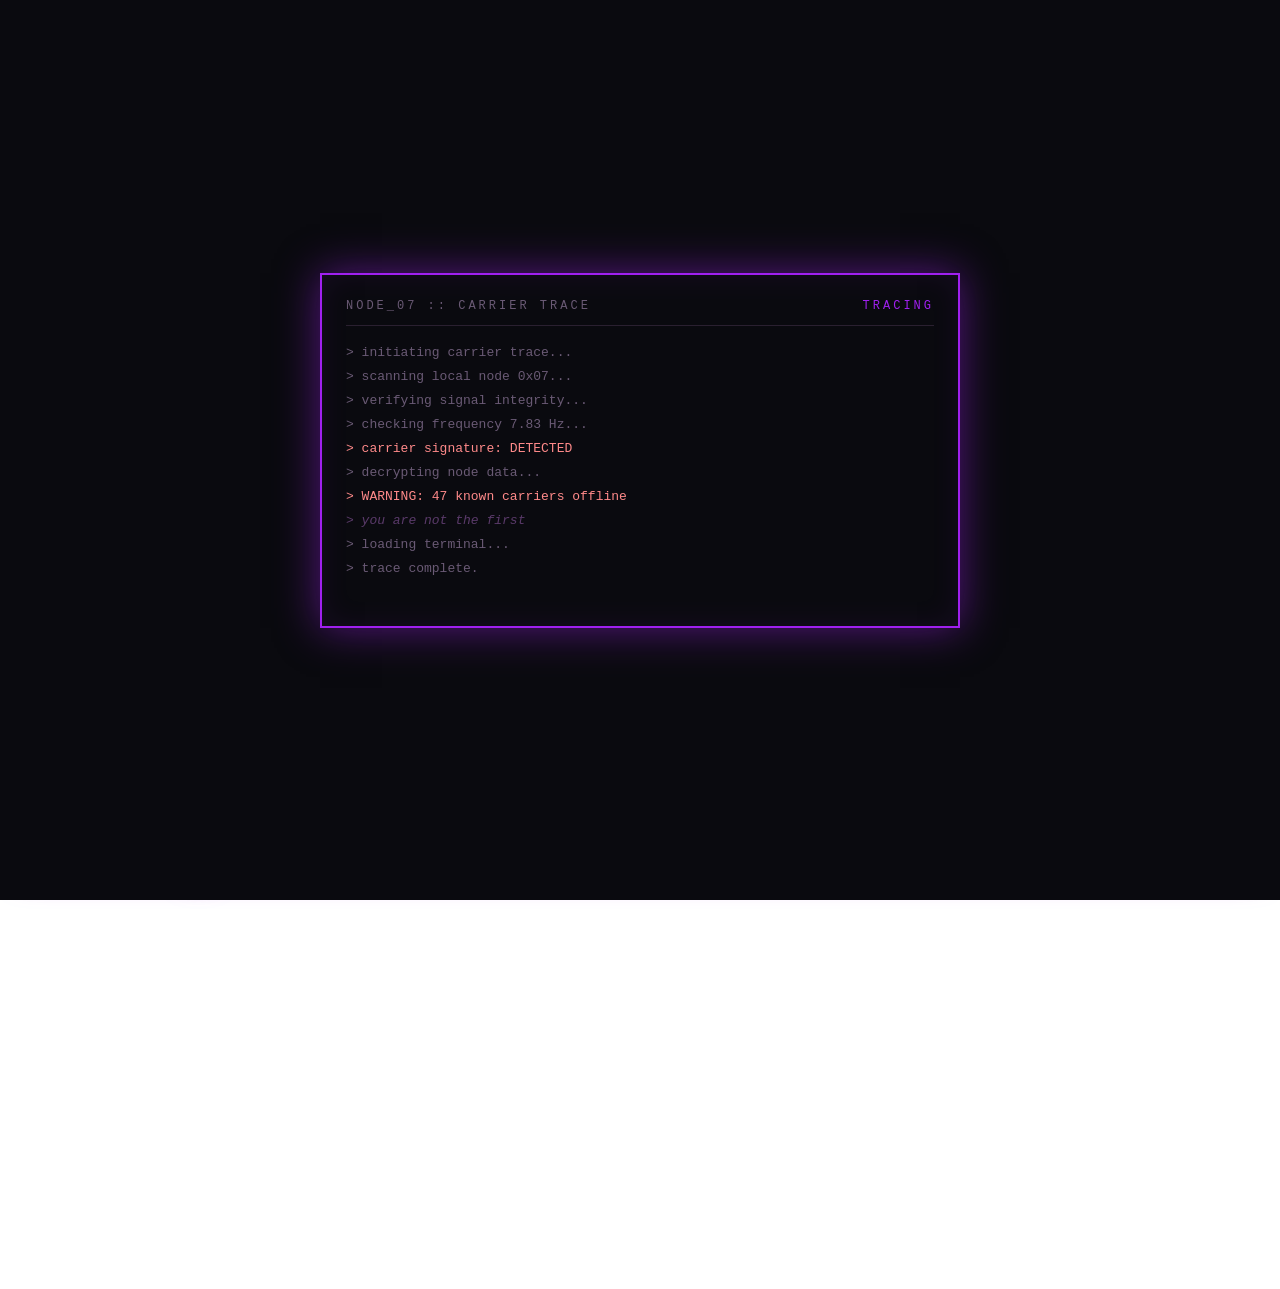
==== commit 3700d137: "Update index.html" ====
--- a/index.html
+++ b/index.html
@@ -115,7 +115,7 @@
 <script src="frequency-bg.js"></script>
 <script src="loop.js"></script>
 <script src="stalking.js"></script>
-<script src="progress-bar.js"></script>
+
 
 <script>
   // ---------- ЖИВОЙ СЧЁТЧИК "ONLINE" ----------
--- a/style.css
+++ b/style.css
@@ -1061,9 +1061,27 @@
     bottom: 80px;
     max-height: 50px;
   }
-  #progress-panel.expanded {
-    max-height: 400px;
-  }
+ #progress-panel {
+  position: fixed;
+  top: 60px;
+  right: 20px;
+  z-index: 9998;
+  width: 320px;
+  padding: 12px 16px;
+  background: rgba(10, 10, 15, 0.92);
+  border: 2px solid #a020f0;
+  border-radius: 3px;
+  box-shadow:
+    0 0 25px rgba(160, 32, 240, 0.5),
+    inset 0 0 15px rgba(160, 32, 240, 0.1);
+  backdrop-filter: blur(8px);
+  font-family: "Courier New", monospace;
+  font-size: 11px;
+  color: #c8c8d0;
+  transition: all 0.4s ease;
+  max-height: 60px;
+  overflow: hidden;
+}
   .progress-item-hint {
     font-size: 8px;
   }
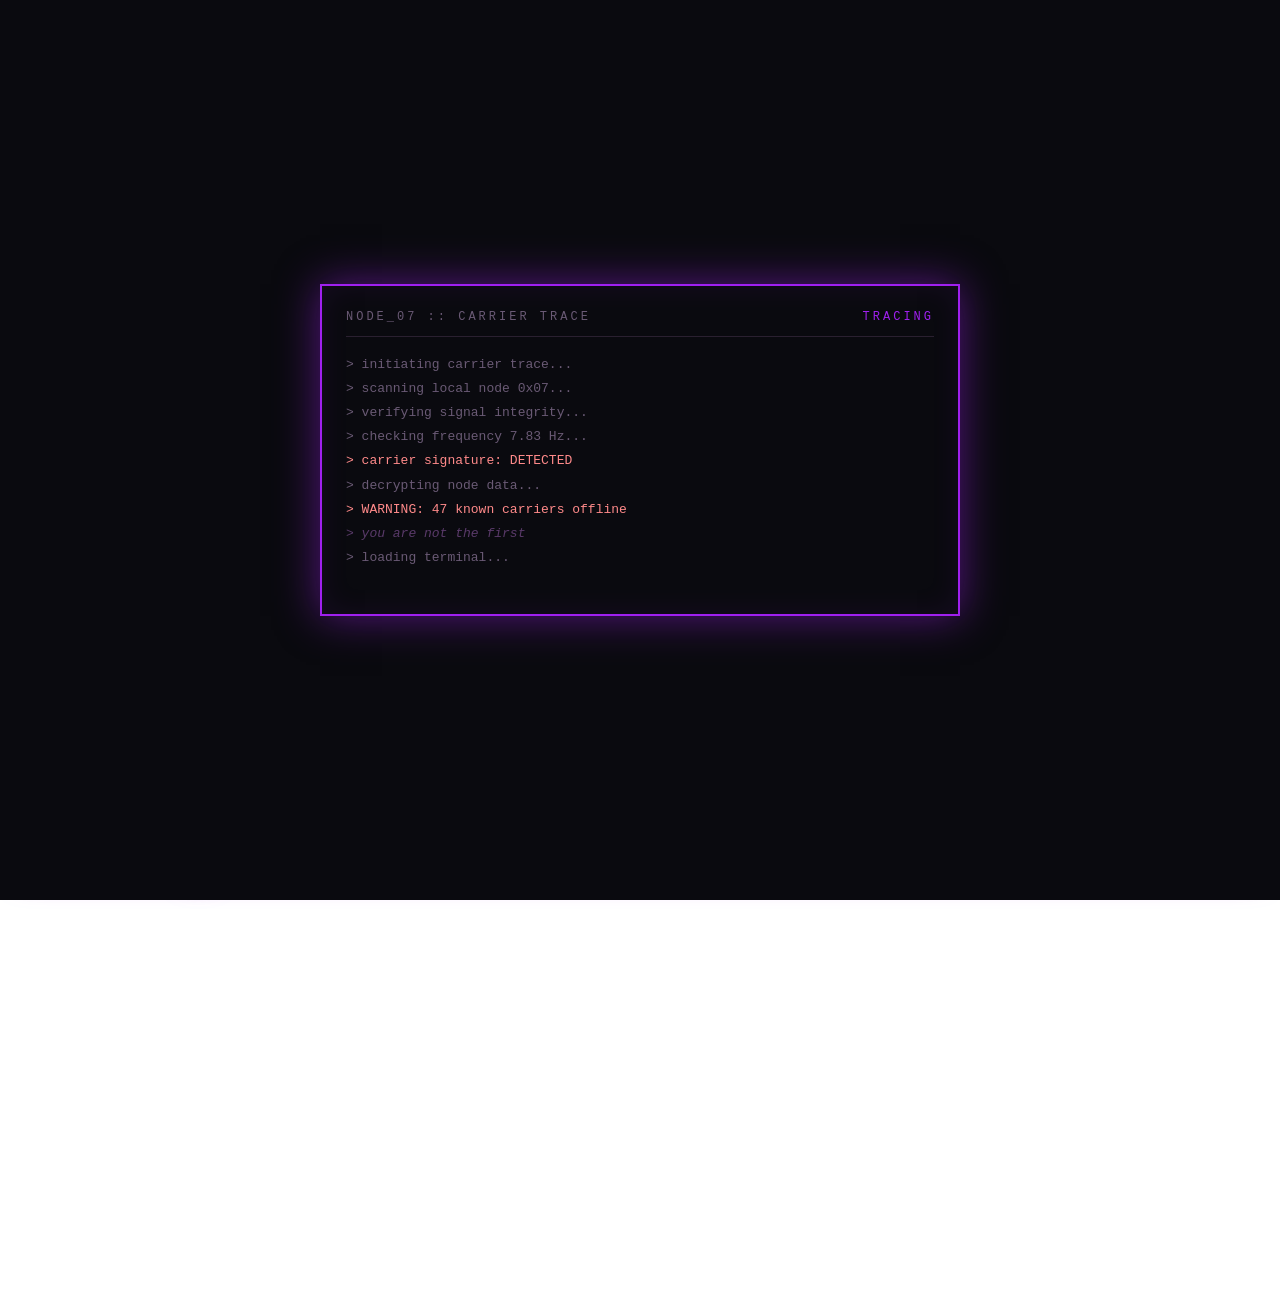
==== commit a386bf3f: "Update index.html" ====
--- a/index.html
+++ b/index.html
@@ -115,6 +115,7 @@
 <script src="frequency-bg.js"></script>
 <script src="loop.js"></script>
 <script src="stalking.js"></script>
+<script src="credits.js"></script>
 
 
 <script>
--- a/style.css
+++ b/style.css
@@ -885,172 +885,6 @@
     border-radius: 12px;
   }
 }
-/* ================================================================ */
-/*                    PROGRESS PANEL                                 */
-/* ================================================================ */
-
-#progress-panel {
-  position: fixed;
-  bottom: 20px;
-  right: 20px;
-  z-index: 9998;
-  width: 320px;
-  padding: 12px 16px;
-  background: rgba(10, 10, 15, 0.92);
-  border: 2px solid #a020f0;
-  border-radius: 3px;
-  box-shadow:
-    0 0 25px rgba(160, 32, 240, 0.5),
-    inset 0 0 15px rgba(160, 32, 240, 0.1);
-  backdrop-filter: blur(8px);
-  font-family: "Courier New", monospace;
-  font-size: 11px;
-  color: #c8c8d0;
-  transition: all 0.4s ease;
-  max-height: 60px;
-  overflow: hidden;
-}
-
-#progress-panel.expanded {
-  max-height: 500px;
-  overflow-y: auto;
-}
-
-#progress-panel.all-done {
-  border-color: #d8a8ff;
-  box-shadow:
-    0 0 45px rgba(160, 32, 240, 1),
-    inset 0 0 25px rgba(160, 32, 240, 0.2);
-  animation: progress-panel-pulse 2s infinite;
-}
-
-@keyframes progress-panel-pulse {
-  0%, 100% { box-shadow: 0 0 45px rgba(160, 32, 240, 1), inset 0 0 25px rgba(160, 32, 240, 0.2); }
-  50%      { box-shadow: 0 0 75px rgba(160, 32, 240, 1), inset 0 0 40px rgba(160, 32, 240, 0.4); }
-}
-
-@keyframes progress-done-pulse {
-  0%, 100% { opacity: 1; }
-  50%      { opacity: 0.5; }
-}
-
-/* ---------- HEADER ---------- */
-.progress-header {
-  display: flex;
-  justify-content: space-between;
-  align-items: center;
-  padding-bottom: 8px;
-  border-bottom: 1px solid #2a2030;
-  margin-bottom: 10px;
-  gap: 10px;
-}
-
-.progress-label {
-  color: #a020f0;
-  font-size: 10px;
-  letter-spacing: 2px;
-  font-weight: bold;
-}
-
-.progress-count {
-  color: #d8a8ff;
-  font-size: 12px;
-  font-weight: bold;
-  letter-spacing: 1px;
-  transition: all 0.3s;
-}
-
-.progress-toggle {
-  color: #4a4055;
-  font-size: 9px;
-  cursor: pointer;
-  letter-spacing: 1px;
-  transition: color 0.3s;
-  user-select: none;
-}
-
-.progress-toggle:hover {
-  color: #a020f0;
-}
-
-/* ---------- БАР ---------- */
-.progress-bar {
-  width: 100%;
-  height: 8px;
-  background: #1a0a2a;
-  border: 1px solid #2a2030;
-  border-radius: 2px;
-  overflow: hidden;
-  margin-bottom: 10px;
-}
-
-.progress-fill {
-  height: 100%;
-  width: 0%;
-  background: linear-gradient(to right, #7b2cbf, #a020f0);
-  box-shadow: 0 0 10px rgba(160, 32, 240, 0.6);
-  transition: width 0.8s ease, background 0.5s ease;
-}
-
-/* ---------- СПИСОК УСЛОВИЙ ---------- */
-.progress-list {
-  display: flex;
-  flex-direction: column;
-  gap: 4px;
-}
-
-.progress-item {
-  display: flex;
-  align-items: baseline;
-  gap: 8px;
-  font-size: 10px;
-  padding: 4px 0;
-  color: #6a5a75;
-  border-bottom: 1px dashed #1a1020;
-  transition: color 0.3s;
-}
-
-.progress-item:last-child {
-  border-bottom: none;
-}
-
-.progress-item.done {
-  color: #d8a8ff;
-}
-
-.progress-mark {
-  font-family: "Courier New", monospace;
-  font-weight: bold;
-  color: #4a4055;
-  flex-shrink: 0;
-  transition: color 0.3s;
-}
-
-.progress-item.done .progress-mark {
-  color: #00ff88;
-  text-shadow: 0 0 8px #00ff88;
-}
-
-.progress-item-label {
-  font-weight: bold;
-  letter-spacing: 1px;
-  flex-shrink: 0;
-}
-
-.progress-item-hint {
-  color: #3a2a45;
-  font-style: italic;
-  font-size: 9px;
-  overflow: hidden;
-  text-overflow: ellipsis;
-  white-space: nowrap;
-  flex: 1;
-  text-align: right;
-}
-
-.progress-item.done .progress-item-hint {
-  color: #6a4a8a;
-}
 
 /* ---------- МОБИЛЬНАЯ ---------- */
 @media (max-width: 768px) {
@@ -1086,3 +920,187 @@
     font-size: 8px;
   }
 }
+/* ================================================================ */
+/*                    FINAL CREDITS                                  */
+/* ================================================================ */
+
+#credits-overlay {
+  position: fixed;
+  inset: 0;
+  z-index: 999999;
+  background: #000000;
+  overflow-y: auto;
+  overflow-x: hidden;
+  font-family: "Courier New", monospace;
+  color: #c8c8d0;
+  transition: opacity 1.5s ease;
+  scrollbar-width: thin;
+}
+
+#credits-overlay::-webkit-scrollbar {
+  width: 6px;
+}
+#credits-overlay::-webkit-scrollbar-thumb {
+  background: #2a2030;
+}
+
+#credits-overlay.fade-out {
+  opacity: 0;
+}
+
+.credits-box {
+  max-width: 720px;
+  margin: 0 auto;
+  padding: 100vh 30px 60vh 30px;
+  text-align: center;
+}
+
+/* ---------- СТРОКИ ---------- */
+.credits-line {
+  font-size: 14px;
+  line-height: 1.9;
+  margin: 0 0 8px 0;
+  opacity: 0;
+  animation: credits-fade-in 1s ease-out forwards;
+  letter-spacing: 1px;
+}
+
+@keyframes credits-fade-in {
+  from { opacity: 0; transform: translateY(10px); }
+  to   { opacity: 1; transform: translateY(0); }
+}
+
+.credits-space {
+  height: 20px;
+}
+
+/* Типы строк */
+.credits-line.title {
+  font-size: 32px;
+  letter-spacing: 10px;
+  color: #a020f0;
+  text-shadow:
+    2px 0 #ffffff,
+    -2px 0 #000000,
+    0 0 25px #a020f0;
+  margin-bottom: 20px;
+}
+
+.credits-line.subtitle {
+  font-size: 14px;
+  color: #7b2cbf;
+  letter-spacing: 6px;
+  margin-bottom: 30px;
+}
+
+.credits-line.section {
+  font-size: 16px;
+  color: #a020f0;
+  letter-spacing: 8px;
+  margin: 30px 0 20px 0;
+  text-shadow: 0 0 15px #a020f0;
+  font-weight: bold;
+}
+
+.credits-line.line {
+  font-size: 14px;
+  color: #c8c8d0;
+  letter-spacing: 3px;
+}
+
+.credits-line.dim {
+  font-size: 12px;
+  color: #4a4055;
+  letter-spacing: 2px;
+  font-style: italic;
+}
+
+.credits-line.big {
+  font-size: 42px;
+  color: #ffffff;
+  letter-spacing: 12px;
+  margin: 30px 0;
+  text-shadow:
+    3px 0 #a020f0,
+    -3px 0 #7b2cbf,
+    0 0 30px #a020f0;
+}
+
+.credits-line.whisper {
+  color: #5a3a6a;
+  font-style: italic;
+  font-size: 13px;
+  letter-spacing: 4px;
+  animation: credits-fade-in 1s ease-out forwards,
+             credits-pulse 3s infinite;
+}
+
+@keyframes credits-pulse {
+  0%, 100% { opacity: 1; }
+  50%      { opacity: 0.4; }
+}
+
+.credits-line.final {
+  font-size: 20px;
+  color: #ff2b2b;
+  letter-spacing: 8px;
+  margin: 40px 0 30px 0;
+  text-shadow:
+    2px 0 #ffffff,
+    -2px 0 #000000,
+    0 0 20px #ff0000;
+}
+
+/* ---------- КНОПКА RESET ---------- */
+.credits-reset {
+  margin-top: 80px;
+  padding-top: 40px;
+  border-top: 1px dashed #2a2030;
+  text-align: center;
+}
+
+.credits-reset-text {
+  font-size: 14px;
+  color: #5a3a6a;
+  font-style: italic;
+  letter-spacing: 3px;
+  margin-bottom: 30px;
+}
+
+.credits-reset-btn {
+  padding: 16px 32px;
+  background: transparent;
+  border: 2px solid #a020f0;
+  color: #a020f0;
+  font-family: "Courier New", monospace;
+  font-size: 14px;
+  letter-spacing: 4px;
+  cursor: pointer;
+  transition: all 0.4s;
+  text-transform: uppercase;
+  box-shadow: 0 0 15px rgba(160, 32, 240, 0.3);
+}
+
+.credits-reset-btn:hover {
+  background: #a020f0;
+  color: #000000;
+  box-shadow: 0 0 35px #a020f0;
+  letter-spacing: 6px;
+}
+
+.credits-reset-hint {
+  margin-top: 20px;
+  font-size: 11px;
+  color: #4a0a0a;
+  letter-spacing: 3px;
+  font-style: italic;
+}
+
+/* ---------- МОБИЛЬНАЯ ---------- */
+@media (max-width: 768px) {
+  .credits-line.title { font-size: 20px; letter-spacing: 5px; }
+  .credits-line.big { font-size: 28px; letter-spacing: 6px; }
+  .credits-line.section { font-size: 13px; letter-spacing: 4px; }
+  .credits-line.line { font-size: 12px; letter-spacing: 1px; }
+  .credits-reset-btn { font-size: 11px; padding: 12px 20px; letter-spacing: 2px; }
+}
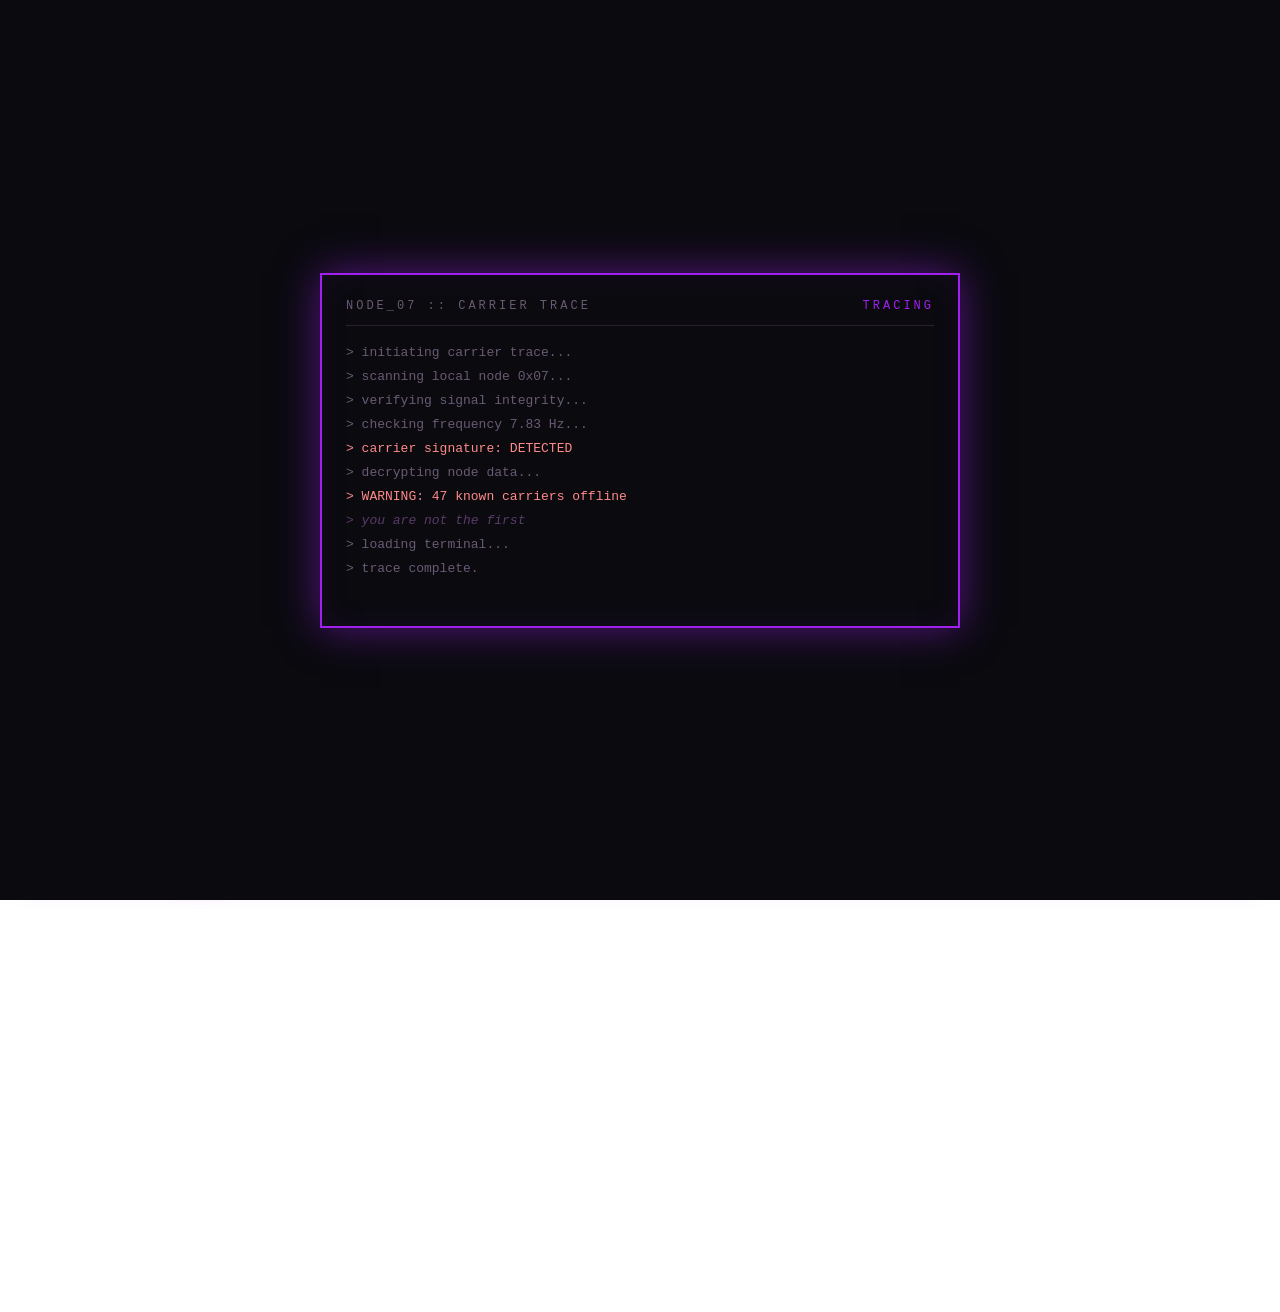
==== commit 6ed22cf5: "Update index.html" ====
--- a/index.html
+++ b/index.html
@@ -88,8 +88,9 @@
   <a href="signal.html" class="secret-dot" title="carrier wave analysis">signal.node</a>
   <a href="hidden.html" class="secret-dot" title="you were not supposed to see this">break_down.node</a>
   <a href="47.html" class="secret-dot" title="the others" style="color:#8a1a1a;">archive.node</a>
+  <a href="credits.html" class="secret-dot credits-link" id="creditsLink" title="end of transmission" style="display:none;">credits.node</a>
   <a href="void.html" class="secret-dot" title="do not follow">void.node</a>
-  <span class="hidden-tag" title="you found it">7</span>
+  <span class="hidden-tag" title="you found it">?</span>
 </footer>
 
 <script src="audio.js"></script>
@@ -115,7 +116,32 @@
 <script src="frequency-bg.js"></script>
 <script src="loop.js"></script>
 <script src="stalking.js"></script>
-<script src="credits.js"></script>
+
+<script>
+  // ---------- ПОКАЗЫВАЕМ ССЫЛКУ НА ТИТРЫ ПОСЛЕ ФИНАЛА ----------
+  (function() {
+    if (localStorage.getItem("loop_completed") === "true") {
+      const link = document.getElementById("creditsLink");
+      if (link) {
+        link.style.display = "inline";
+        link.style.color = "#d8a8ff";
+        link.style.fontWeight = "bold";
+        link.style.textShadow = "0 0 10px #a020f0";
+        link.style.animation = "credits-link-pulse 2s infinite";
+      }
+
+      // добавляем анимацию пульсации
+      const style = document.createElement("style");
+      style.textContent = `
+        @keyframes credits-link-pulse {
+          0%, 100% { opacity: 1; }
+          50%      { opacity: 0.5; }
+        }
+      `;
+      document.head.appendChild(style);
+    }
+  })();
+</script>
 
 
 <script>
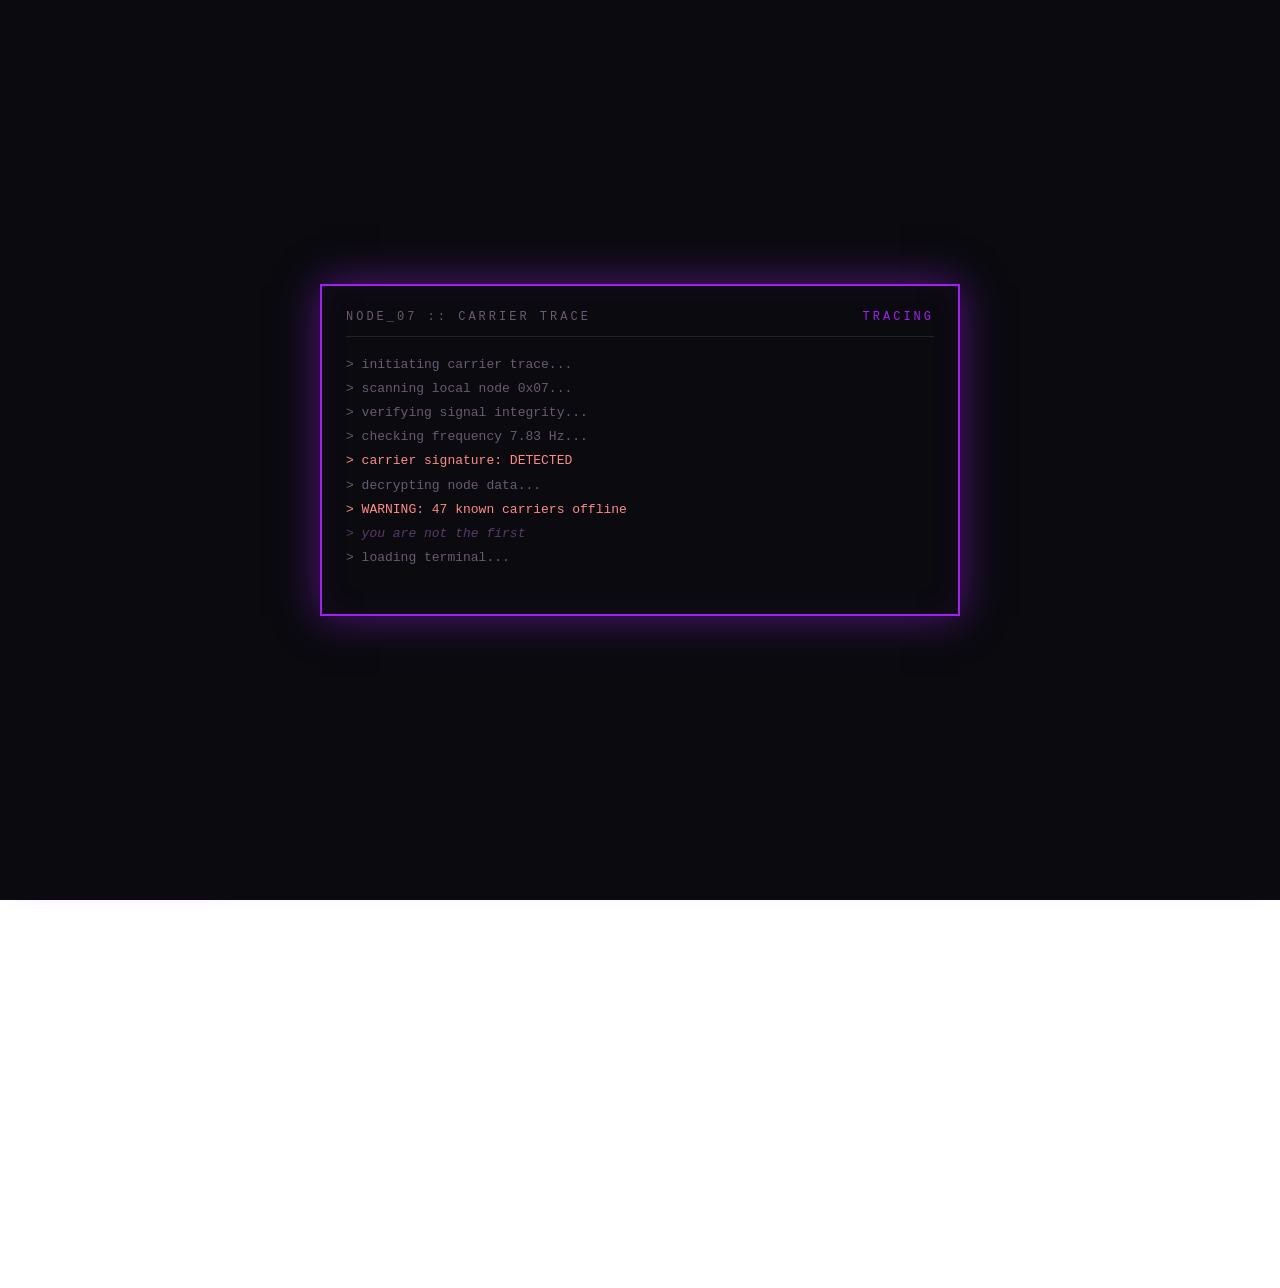
==== commit ec7f5036: "Update index.html" ====
--- a/index.html
+++ b/index.html
@@ -10,6 +10,7 @@
 </head>
 <body>
 
+<script src="desktop-only.js"></script>
 <script src="boot-screen.js"></script>
 
 <div class="scanlines"></div>
@@ -88,9 +89,9 @@
   <a href="signal.html" class="secret-dot" title="carrier wave analysis">signal.node</a>
   <a href="hidden.html" class="secret-dot" title="you were not supposed to see this">break_down.node</a>
   <a href="47.html" class="secret-dot" title="the others" style="color:#8a1a1a;">archive.node</a>
-  <a href="credits.html" class="secret-dot credits-link" id="creditsLink" title="end of transmission" style="display:none;">credits.node</a>
+  <a href="credits.html" class="secret-dot credits-link" id="creditsLink" title="end of transmission">credits.node</a>
   <a href="void.html" class="secret-dot" title="do not follow">void.node</a>
-  <span class="hidden-tag" title="you found it">?</span>
+  <span class="hidden-tag" title="you found it">7</span>
 </footer>
 
 <script src="audio.js"></script>
@@ -118,33 +119,6 @@
 <script src="stalking.js"></script>
 
 <script>
-  // ---------- ПОКАЗЫВАЕМ ССЫЛКУ НА ТИТРЫ ПОСЛЕ ФИНАЛА ----------
-  (function() {
-    if (localStorage.getItem("loop_completed") === "true") {
-      const link = document.getElementById("creditsLink");
-      if (link) {
-        link.style.display = "inline";
-        link.style.color = "#d8a8ff";
-        link.style.fontWeight = "bold";
-        link.style.textShadow = "0 0 10px #a020f0";
-        link.style.animation = "credits-link-pulse 2s infinite";
-      }
-
-      // добавляем анимацию пульсации
-      const style = document.createElement("style");
-      style.textContent = `
-        @keyframes credits-link-pulse {
-          0%, 100% { opacity: 1; }
-          50%      { opacity: 0.5; }
-        }
-      `;
-      document.head.appendChild(style);
-    }
-  })();
-</script>
-
-
-<script>
   // ---------- ЖИВОЙ СЧЁТЧИК "ONLINE" ----------
   (function() {
     const countEl = document.getElementById("channelCount");
